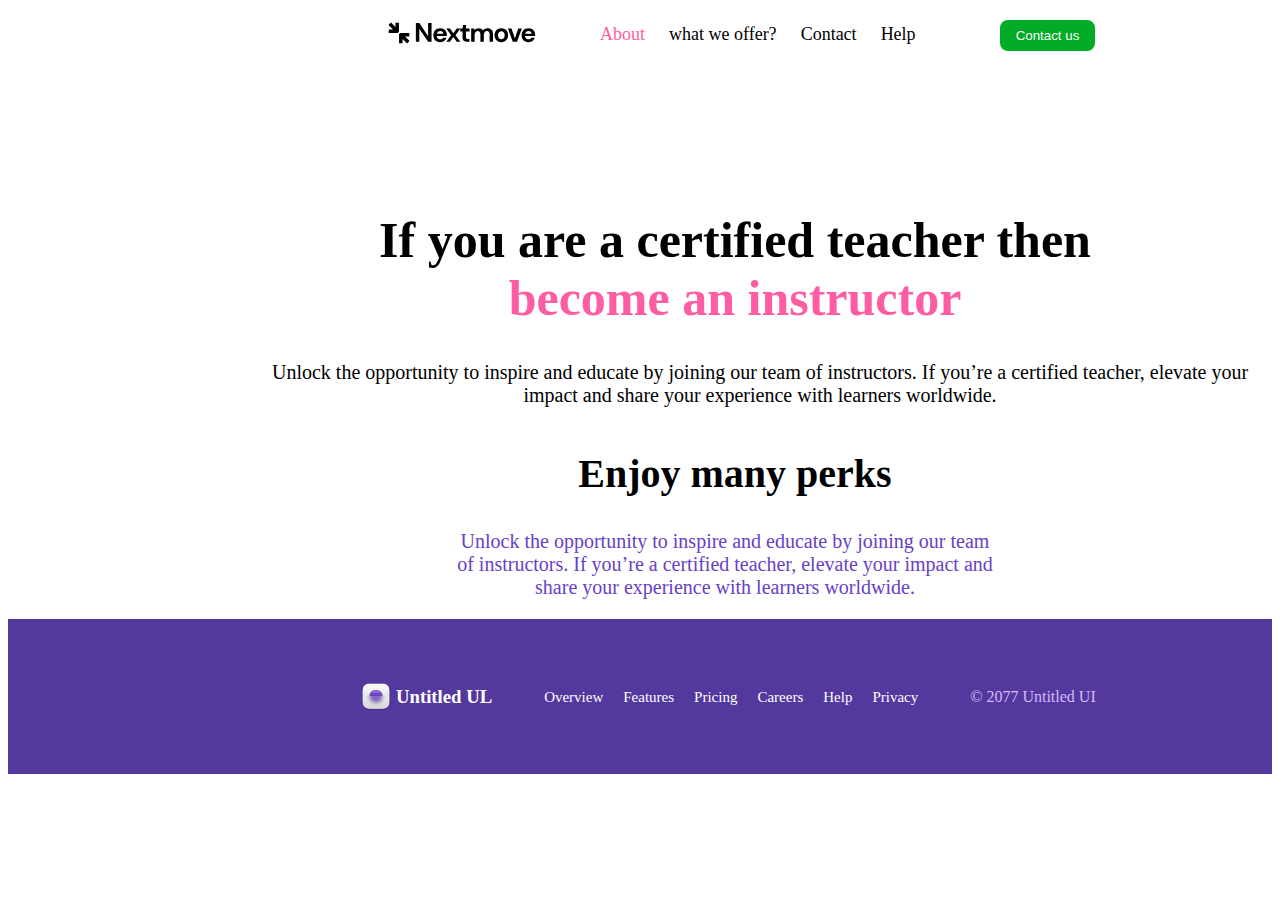
==== index.html @ b86e2be0 "firstCommit" ====
<!DOCTYPE html>
<html lang="en">
  <head>
    <meta charset="UTF-8" />
    <link rel="stylesheet" href="./styles/style.css" />
    <title>Website</title>
  </head>
  <body>
    <header>
      <div id="header">
        <nav>
          <img id="Logo" src="./images/Logo.svg" />
          <ul id="nav">
            <li id="About">About</li>
            <li id="whatWeoffer">what we offer?</li>
            <li id="Contact">Contact</li>
            <li id="Help">Help</li>
          </ul>
          <button id="button">Contact us</button>
        </nav>
      </div>
    </header>
    <main>
      <div id="mainDiv">
        <h1 id="head">
          If you are a certified teacher then<span> become an instructor</span>
        </h1>
        <div id="articleDiv">
          <p id="article">
            Unlock the opportunity to inspire and educate by joining our team of
            instructors. If you’re a certified teacher, elevate your impact and
            share your experience with learners worldwide.
          </p>
        </div>
        <h2 id="headTwo">Enjoy many perks</h2>
        <div id="div2">
          <p id="articleTwo">
            Unlock the opportunity to inspire and educate by joining our team of
            instructors. If you’re a certified teacher, elevate your impact and
            share your experience with learners worldwide.
          </p>
        </div>
      </div>
      <div id="footerDiv">
        <div id="footerLogo">
          <img id="logoBlur" src="./images/Logomark@3x.png" />
          <h3 id="untitledUl">Untitled UL</h3>
        </div>
        <div id="footerMenu">
          <ul id="footerList">
            <li id="o">Overview</li>
            <li id="f">Features</li>
            <li id="p">Pricing</li>
            <li id="c">Careers</li>
            <li id="h">Help</li>
            <li id="p">Privacy</li>
          </ul>
        </div>
        <div id="footerCopy">
          <p id="footerText">© 2077 Untitled UI</p>
        </div>
      </div>
    </main>
  </body>
</html>
---- styles/style.css ----
#nav {
    display: inline-block;
    list-style-type: none;
   
}

#About, #whatWeoffer, #Contact, #Help {
    display: inline-block;
    padding-left: 20px;
    font-size: 18px;
}

#About {
    color: #FF5DA3;

}

#Logo {
    margin-bottom: -4px;
}

#header {
    width: 1140px;
    margin-left: 380px;
}

#button {
    border-radius: 8px;
    background: #00AC25;
    padding: 8px 16px;
    border: none;
    color: white;
    margin-left: 80px;
    
}

#mainDiv {
    margin-left: 302px;
    margin-top: 150px;
    width: 850px;
}

#head {
    font-size: 50px;
    text-align: center;
}

span {
    color: #FF5DA3;
    font-size: 50px;

}

#article {
    text-align: center;
    font-size: 20px;
}

#articleDiv {
    width: 980px;
    margin-left: -40px ;
}

#headTwo {
    text-align: center;
    padding-top: 10px;
    font-size: 40px;
}

#articleTwo {
    
    color: #6941C6;
    font-size: 20px;
    text-align: center;
}

#div2 {
    width: 550px;
    padding-left: 140px;
    
}


#footerList {
    display: inline-block;
    list-style-type: none;
    text-align: center;
    padding-left: 0;
}

#o, #f, #p, #c, #h, #p {
    display: inline-block;
    font-size: 15px;
    margin: 0 8px;
}

#footerLogo {
    vertical-align: middle;
    display: inline-block;
}

#footerMenu {
    display: inline-block;
    margin: 0 40px;
    vertical-align: middle;
}

#footerCopy {
    display: inline-block;
    vertical-align: middle;
}

#untitledUl {
    display: inline-block;
    vertical-align: middle;
}

#logoBlur {
    width: 32px;
    height: 30px;
    margin-left: 352px;
    vertical-align: middle;
}

#footerDiv {
    background-color: #53389E;
    color: white;
    padding: 48px 0;
}

#footerText {
    color: var(--Colors-Text-text-quaternary_on-brand, #D6BBFB);
    font-size: var(--Font-size-text-md, 16px);
    display: inline-block;
}
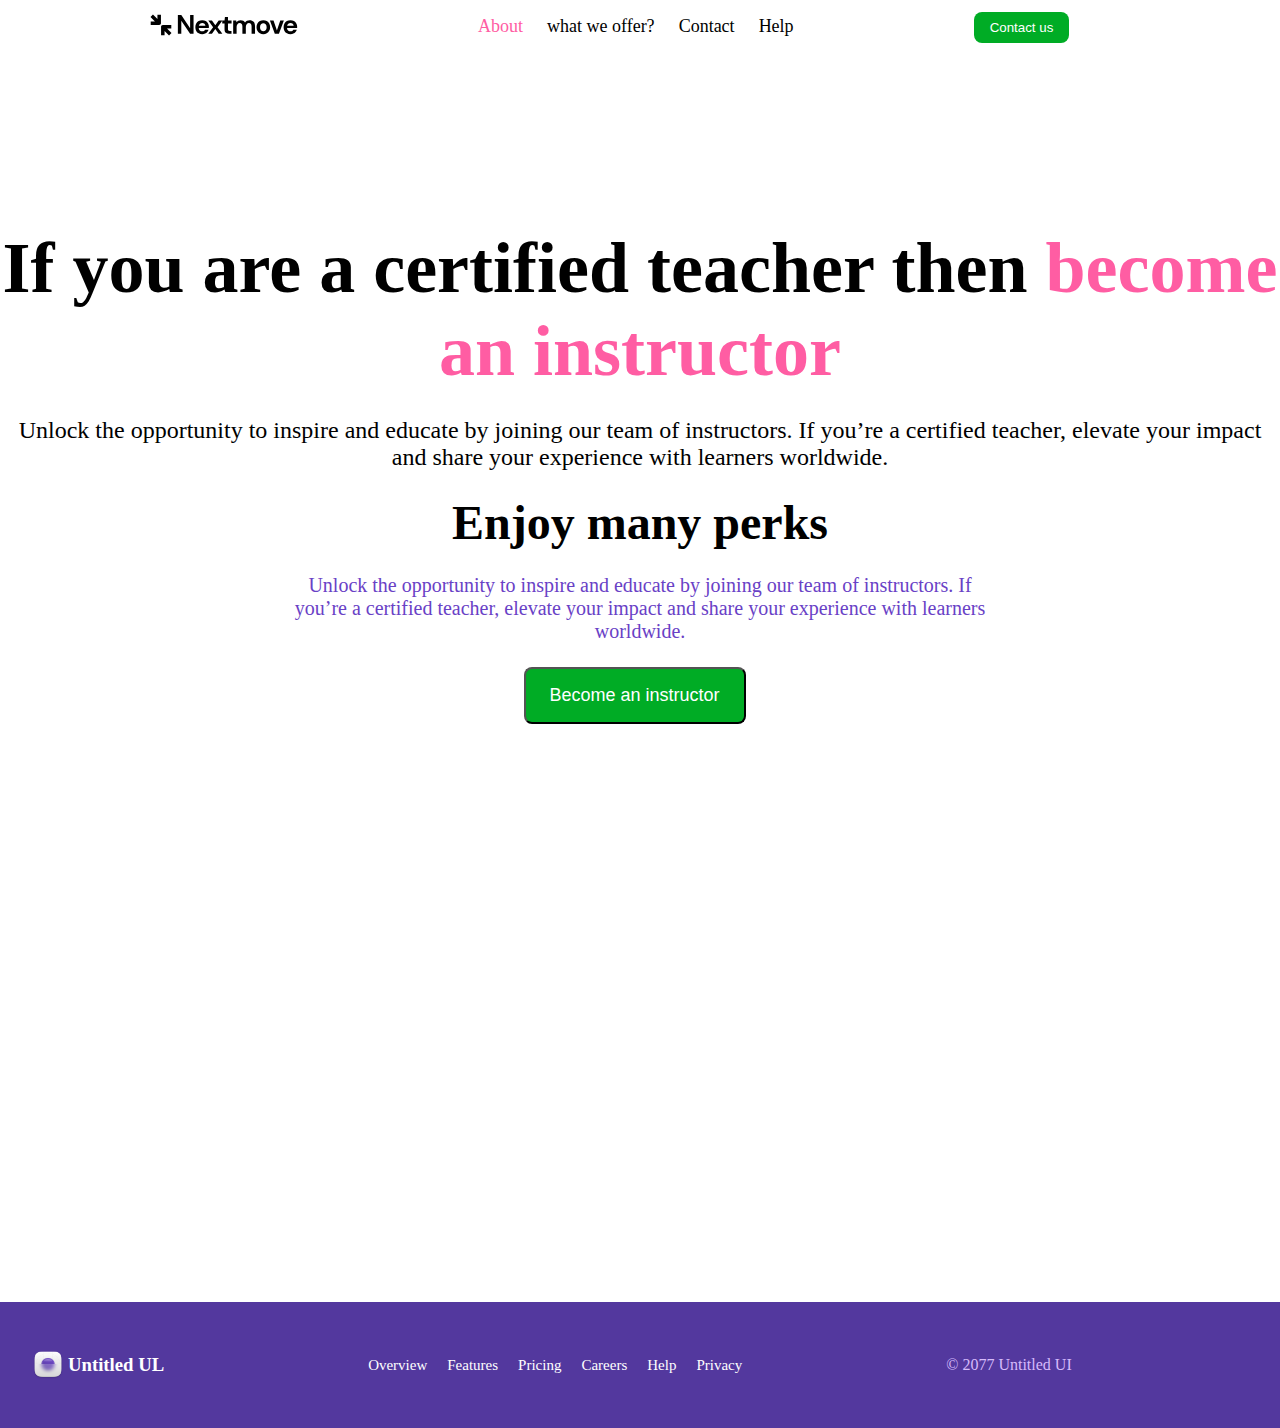
==== commit cfea14af: "finall" ====
--- a/index.html
+++ b/index.html
@@ -10,7 +10,7 @@
       <div id="header">
         <nav>
           <img id="Logo" src="./images/Logo.svg" />
-          <ul id="nav">
+          <ul id="navUl">
             <li id="About">About</li>
             <li id="whatWeoffer">what we offer?</li>
             <li id="Contact">Contact</li>
@@ -25,13 +25,12 @@
         <h1 id="head">
           If you are a certified teacher then<span> become an instructor</span>
         </h1>
-        <div id="articleDiv">
           <p id="article">
             Unlock the opportunity to inspire and educate by joining our team of
             instructors. If you’re a certified teacher, elevate your impact and
             share your experience with learners worldwide.
           </p>
-        </div>
+     
         <h2 id="headTwo">Enjoy many perks</h2>
         <div id="div2">
           <p id="articleTwo">
@@ -40,8 +39,13 @@
             share your experience with learners worldwide.
           </p>
         </div>
+        <div id="GreenButtonDiv">
+        <button id="buttonGreen">Become an instructor</button>
+        </div>
       </div>
+      </main>
       <div id="footerDiv">
+        <div id="childDiv">
         <div id="footerLogo">
           <img id="logoBlur" src="./images/Logomark@3x.png" />
           <h3 id="untitledUl">Untitled UL</h3>
@@ -59,7 +63,8 @@
         <div id="footerCopy">
           <p id="footerText">© 2077 Untitled UI</p>
         </div>
+        </div>
       </div>
     </main>
   </body>
-</html>
+</html>--- a/styles/style.css
+++ b/styles/style.css
@@ -1,10 +1,22 @@
-#nav {
+* {
+    margin: 0;
+    padding: 0;
+    box-sizing: border-box;
+}
+
+#header {
+    max-width: 1140px;
+    padding: 12px 80px;
+    margin: 0 auto;
+}
+
+#navUl {
     display: inline-block;
     list-style-type: none;
-   
+    margin: 0 176px 178px 176px;
 }
 
-#About, #whatWeoffer, #Contact, #Help {
+#whatWeoffer, #Contact, #Help {
     display: inline-block;
     padding-left: 20px;
     font-size: 18px;
@@ -12,16 +24,12 @@
 
 #About {
     color: #FF5DA3;
-
+    font-size: 18px;
+    display: inline-block;
 }
 
 #Logo {
     margin-bottom: -4px;
-}
-
-#header {
-    width: 1140px;
-    margin-left: 380px;
 }
 
 #button {
@@ -30,41 +38,34 @@
     padding: 8px 16px;
     border: none;
     color: white;
-    margin-left: 80px;
-    
 }
 
 #mainDiv {
-    margin-left: 302px;
-    margin-top: 150px;
-    width: 850px;
+    max-width: 1316px;
+    margin: 0 auto;
 }
 
 #head {
-    font-size: 50px;
+    font-size: 72px;
     text-align: center;
 }
 
 span {
     color: #FF5DA3;
-    font-size: 50px;
+    font-size: 72px;
 
 }
 
 #article {
     text-align: center;
-    font-size: 20px;
-}
-
-#articleDiv {
-    width: 980px;
-    margin-left: -40px ;
+    font-size: 24px;
+    margin: 24px 0;
 }
 
 #headTwo {
     text-align: center;
-    padding-top: 10px;
-    font-size: 40px;
+    font-size: 48px;
+    margin-bottom: 24px;
 }
 
 #articleTwo {
@@ -75,17 +76,34 @@
 }
 
 #div2 {
-    width: 550px;
-    padding-left: 140px;
+    margin: 24px 0;
+    width: 716px;
+    margin: 0 auto;
     
 }
 
+#buttonGreen {
+    color: #FFF;
+    font-size: 18px;
+    border-radius: 8px;
+    background: #00AC25;
+    padding: 16px 24px;
+    margin-top: 24px;
+}
+
+#GreenButtonDiv {
+    width: 233px;
+    margin: 0 auto;
+}
+
+#childDiv {
+    width: 1216px;
+    margin: 0 auto;
+}
 
 #footerList {
     display: inline-block;
     list-style-type: none;
-    text-align: center;
-    padding-left: 0;
 }
 
 #o, #f, #p, #c, #h, #p {
@@ -101,7 +119,7 @@
 
 #footerMenu {
     display: inline-block;
-    margin: 0 40px;
+    margin: 0 192px;
     vertical-align: middle;
 }
 
@@ -118,7 +136,6 @@
 #logoBlur {
     width: 32px;
     height: 30px;
-    margin-left: 352px;
     vertical-align: middle;
 }
 
@@ -126,10 +143,12 @@
     background-color: #53389E;
     color: white;
     padding: 48px 0;
+    margin-top: 578px;
+    
 }
 
 #footerText {
-    color: var(--Colors-Text-text-quaternary_on-brand, #D6BBFB);
-    font-size: var(--Font-size-text-md, 16px);
+    color: #D6BBFB;
+    font-size:  16px;
     display: inline-block;
-}
+}